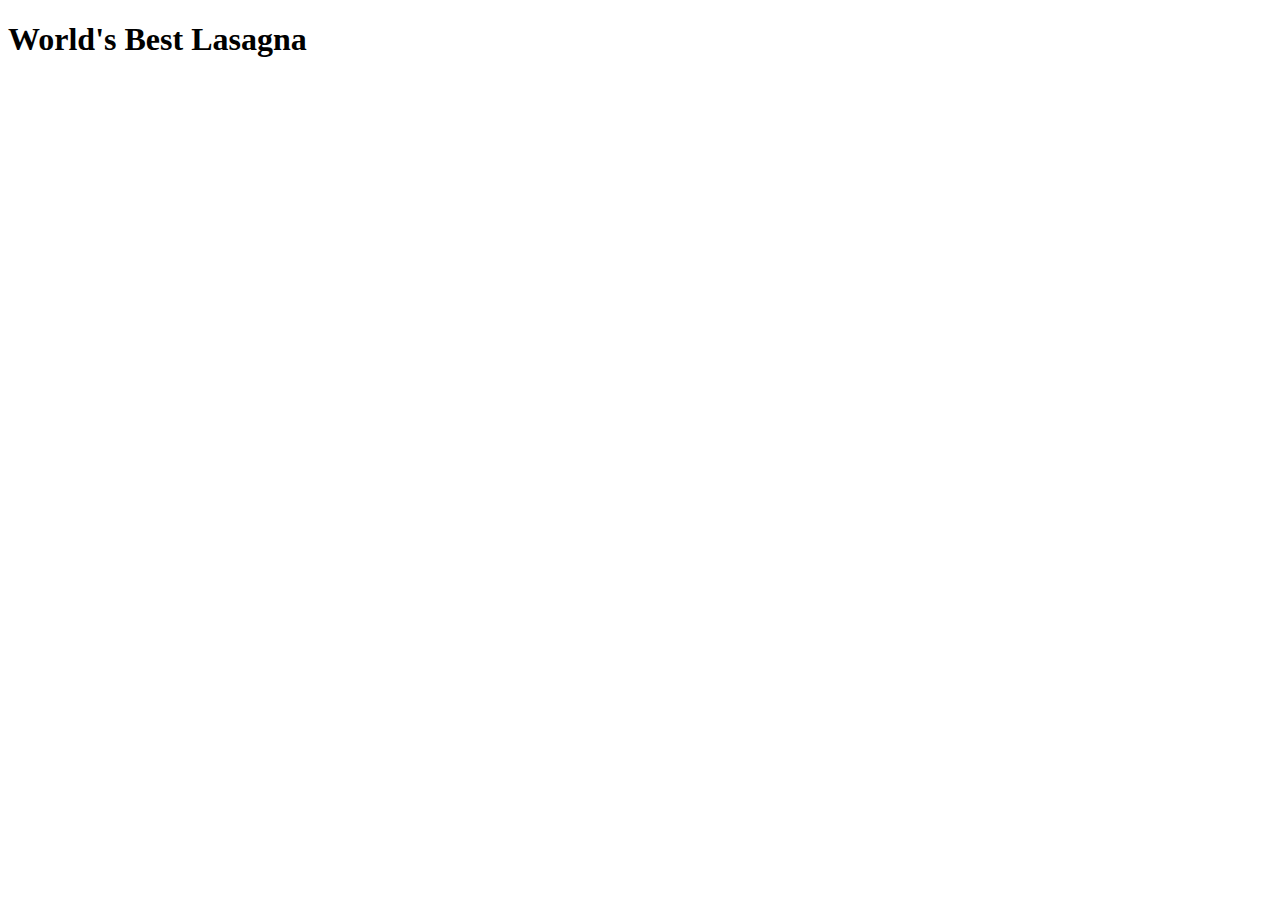
==== recipes/lasagna.html @ 8416b8d8 "Add 3 recipe files to website" ====
<!DOCTYPE html>
<html lang="en">
<head>
    <meta charset="UTF-8">
    <meta http-equiv="X-UA-Compatible" content="IE=edge">
    <meta name="viewport" content="width=device-width, initial-scale=1.0">
    <title>JT's Recipe Emporioum</title>
</head>
<body>
    <h1>World's Best Lasagna</h1>
</body>
</html>
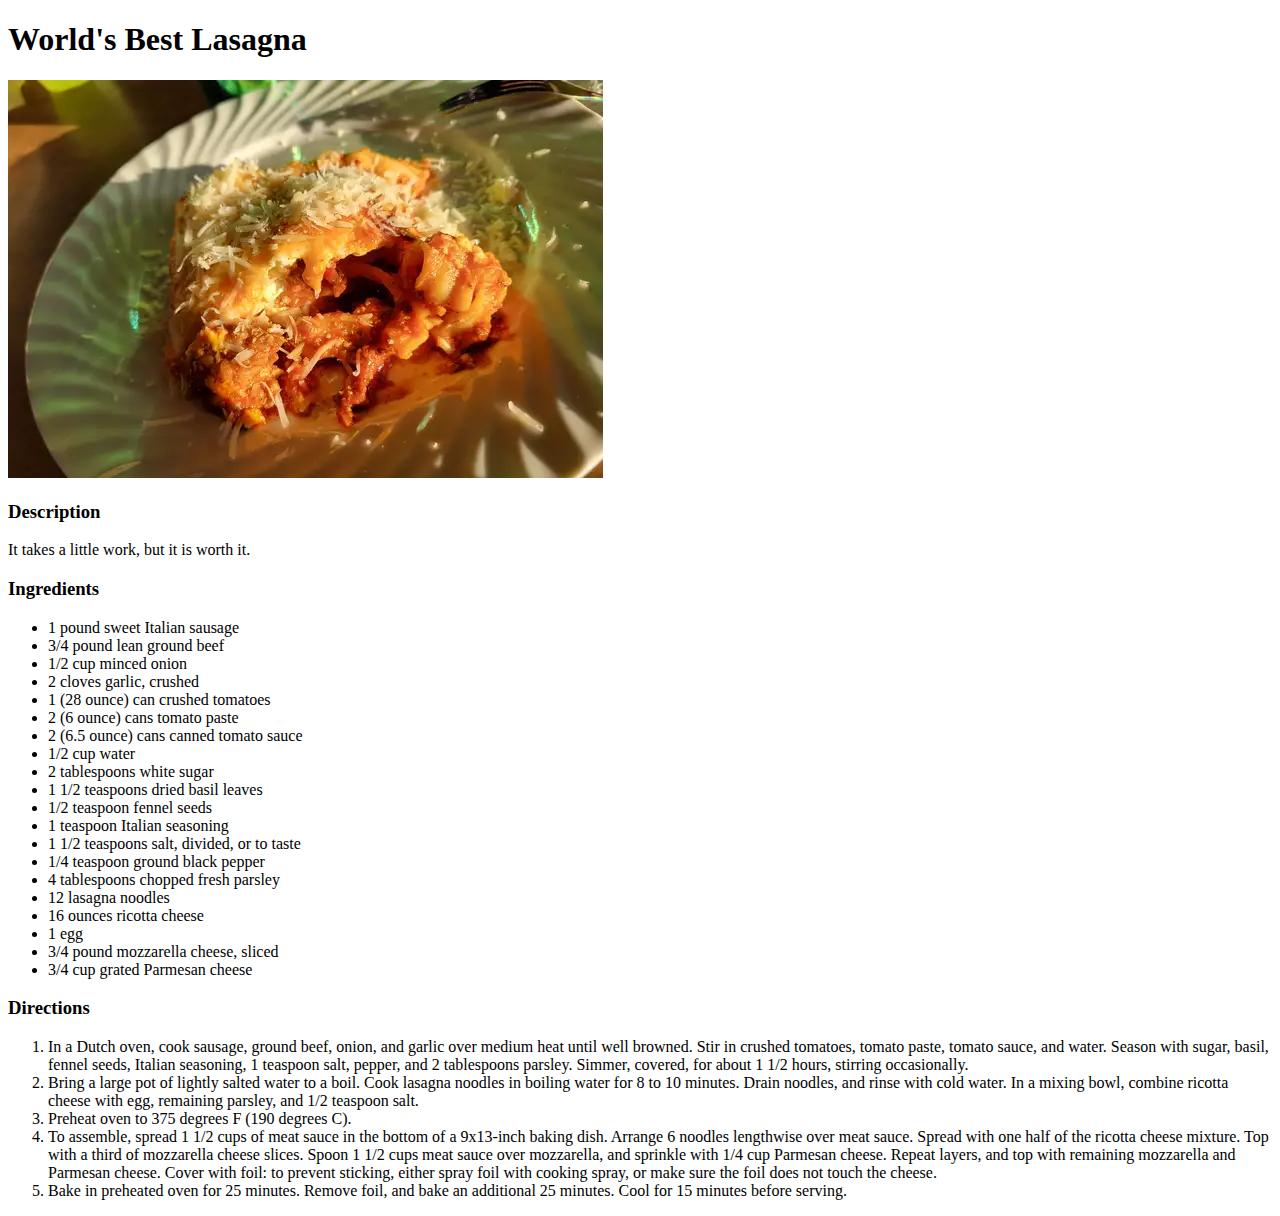
==== commit 58b02c7e: "Add images and recipe book content" ====
--- a/recipes/lasagna.html
+++ b/recipes/lasagna.html
@@ -8,5 +8,39 @@
 </head>
 <body>
     <h1>World's Best Lasagna</h1>
+    <img src="../images/lasagna.png" alt="Luscious Lasagna Lips" />
+    <h3>Description</h3>
+    <p>It takes a little work, but it is worth it.</p>
+    <h3>Ingredients</h3>
+    <ul>
+        <li>1 pound sweet Italian sausage</li>
+        <li>3/4 pound lean ground beef</li>
+        <li>1/2 cup minced onion</li>
+        <li>2 cloves garlic, crushed</li>
+        <li>1 (28 ounce) can crushed tomatoes</li>
+        <li>2 (6 ounce) cans tomato paste</li>
+        <li>2 (6.5 ounce) cans canned tomato sauce</li>
+        <li>1/2 cup water</li>
+        <li>2 tablespoons white sugar</li>
+        <li>1 1/2 teaspoons dried basil leaves</li>
+        <li>1/2 teaspoon fennel seeds</li>
+        <li>1 teaspoon Italian seasoning</li>
+        <li>1 1/2 teaspoons salt, divided, or to taste</li>
+        <li>1/4 teaspoon ground black pepper</li>
+        <li>4 tablespoons chopped fresh parsley</li>
+        <li>12 lasagna noodles</li>
+        <li>16 ounces ricotta cheese</li>
+        <li>1 egg</li>
+        <li>3/4 pound mozzarella cheese, sliced</li>
+        <li>3/4 cup grated Parmesan cheese</li>
+    </ul>
+    <h3>Directions</h3>
+    <ol>
+        <li>In a Dutch oven, cook sausage, ground beef, onion, and garlic over medium heat until well browned. Stir in crushed tomatoes, tomato paste, tomato sauce, and water. Season with sugar, basil, fennel seeds, Italian seasoning, 1 teaspoon salt, pepper, and 2 tablespoons parsley. Simmer, covered, for about 1 1/2 hours, stirring occasionally.</li>
+        <li>Bring a large pot of lightly salted water to a boil. Cook lasagna noodles in boiling water for 8 to 10 minutes. Drain noodles, and rinse with cold water. In a mixing bowl, combine ricotta cheese with egg, remaining parsley, and 1/2 teaspoon salt.</li>
+        <li>Preheat oven to 375 degrees F (190 degrees C).</li>
+        <li>To assemble, spread 1 1/2 cups of meat sauce in the bottom of a 9x13-inch baking dish. Arrange 6 noodles lengthwise over meat sauce. Spread with one half of the ricotta cheese mixture. Top with a third of mozzarella cheese slices. Spoon 1 1/2 cups meat sauce over mozzarella, and sprinkle with 1/4 cup Parmesan cheese. Repeat layers, and top with remaining mozzarella and Parmesan cheese. Cover with foil: to prevent sticking, either spray foil with cooking spray, or make sure the foil does not touch the cheese.</li>
+        <li>Bake in preheated oven for 25 minutes. Remove foil, and bake an additional 25 minutes. Cool for 15 minutes before serving.</li>
+    </ol>
 </body>
 </html>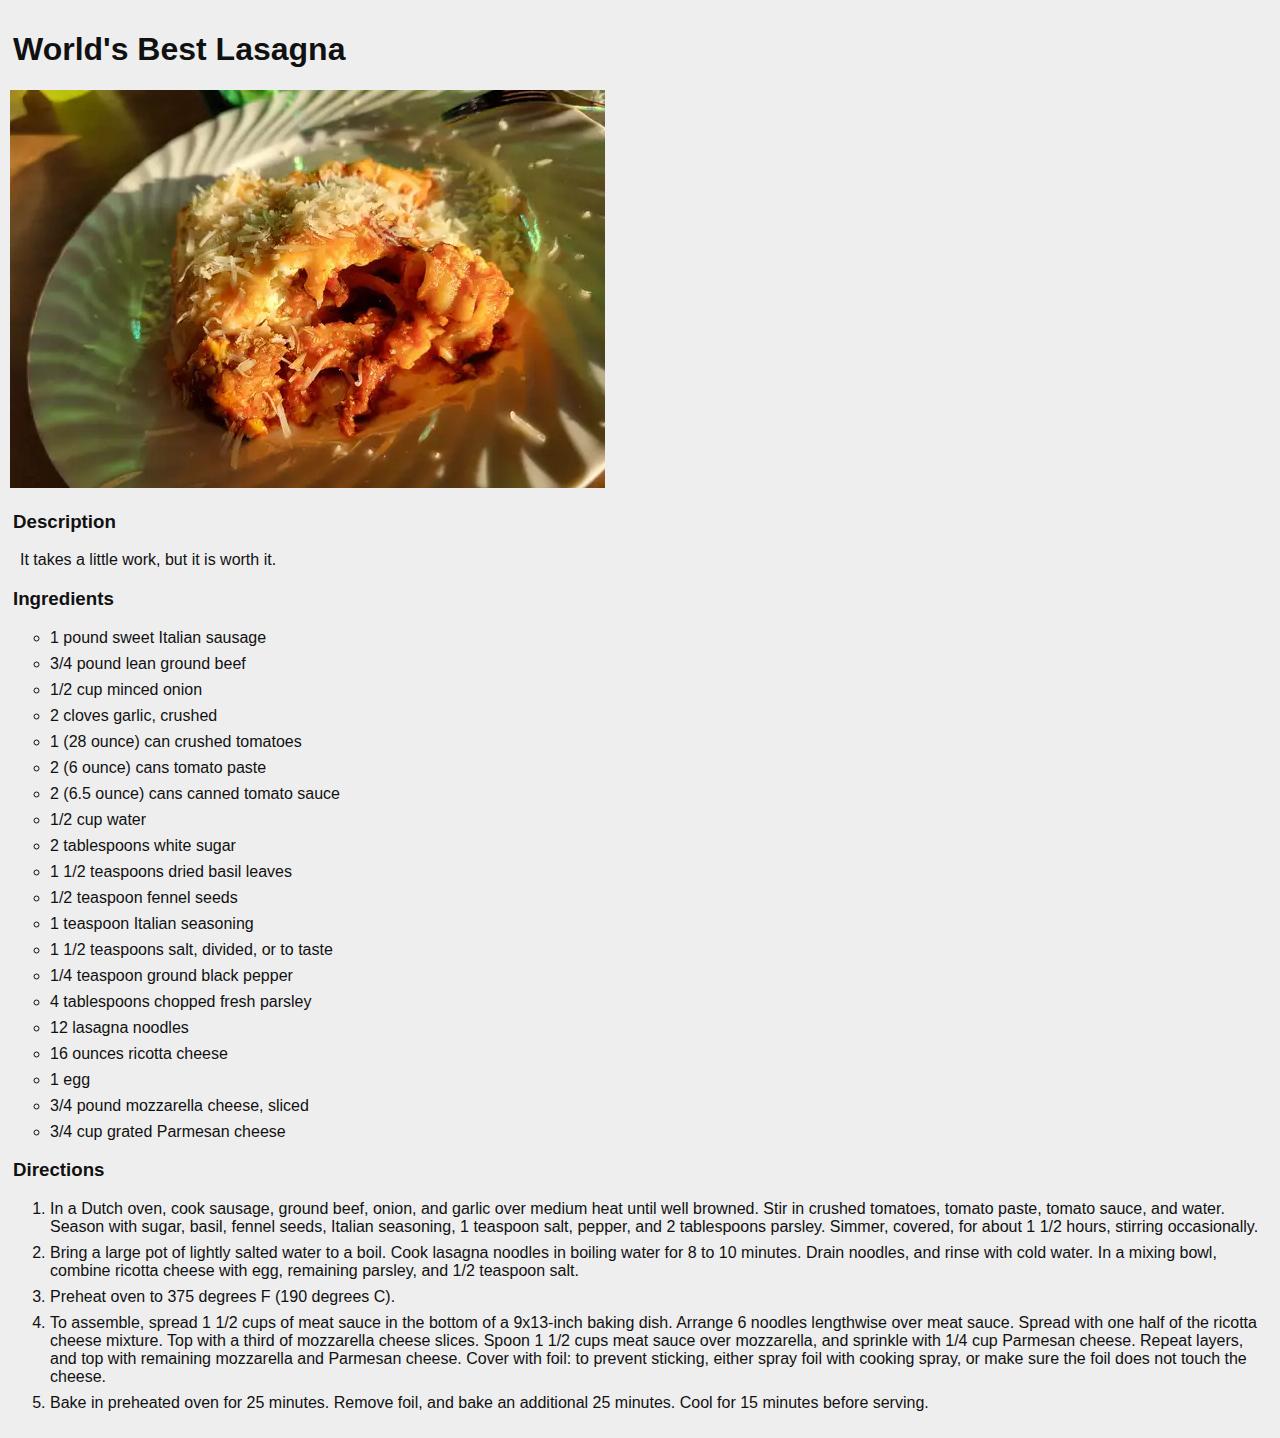
==== commit a92c6f70: "Add styling to all pages" ====
--- a/recipes/lasagna.html
+++ b/recipes/lasagna.html
@@ -5,6 +5,7 @@
     <meta http-equiv="X-UA-Compatible" content="IE=edge">
     <meta name="viewport" content="width=device-width, initial-scale=1.0">
     <title>JT's Recipe Emporioum</title>
+    <link rel="stylesheet" href="../css/style.css">
 </head>
 <body>
     <h1>World's Best Lasagna</h1>
--- a/css/style.css
+++ b/css/style.css
@@ -0,0 +1,34 @@
+body {
+    background-color: #eee;
+    font-size: 16px;
+    color:#111;
+    font-family: "Arial", "Helvetica", sans-serif;
+    padding: 10px;
+    margin: 0px;
+}
+
+ul {
+    list-style-type: circle;
+}
+
+li {
+    margin: 2px 0 8px 0;
+}
+
+a {
+    text-decoration: none;
+    color: #333;
+}
+
+h1,h2,h3,h4,h5,h6 {
+    margin-left: 3px;
+}
+
+a:hover {
+    color: #555;
+    font-weight: bold;
+}
+
+p {
+    margin-left: 10px;
+}